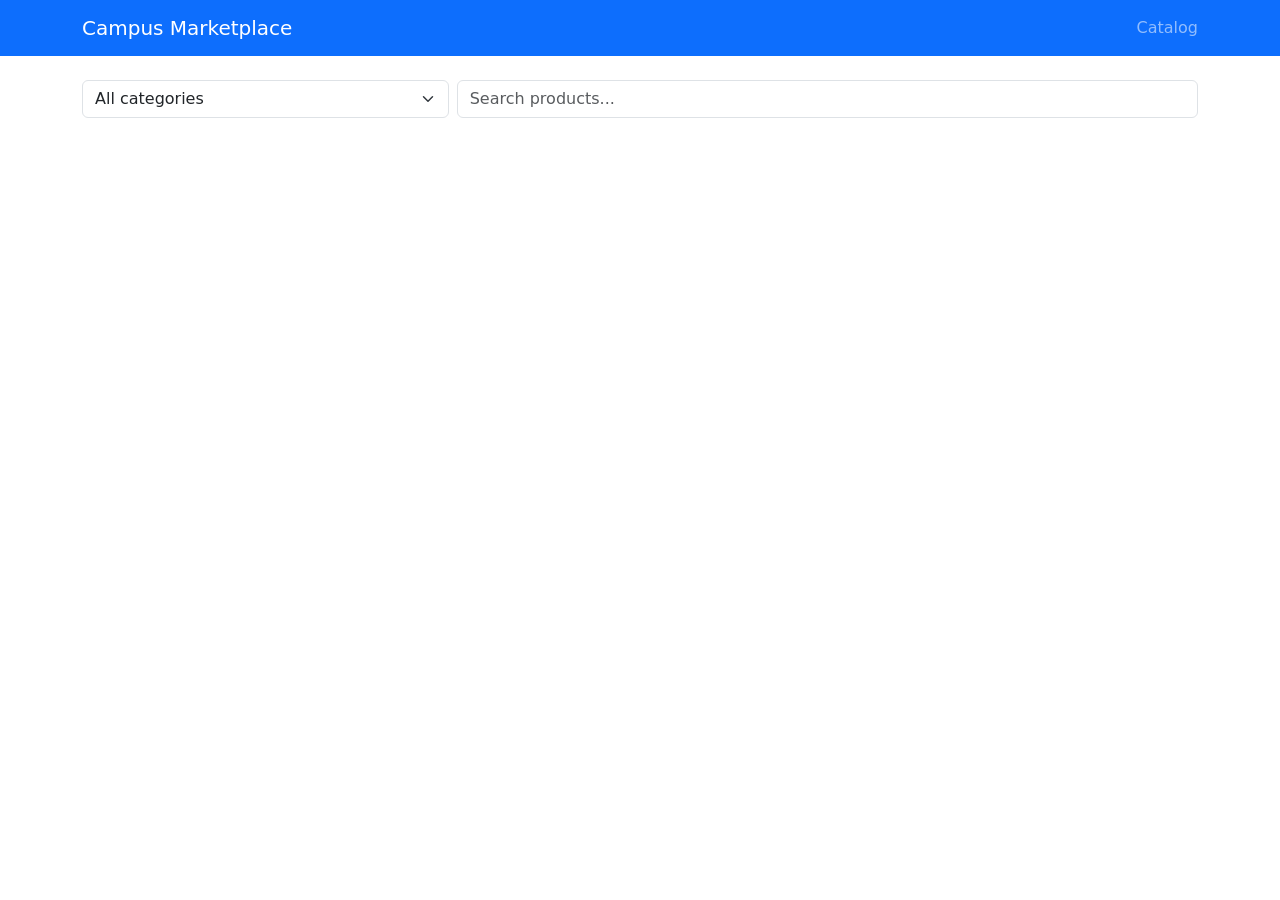
==== public/catalog/index.html @ 83355dfb "m2_catalog: add catalog page (browse, filter, search, product details)" ====
<!DOCTYPE html>
<html lang="en">
<head>
  <meta charset="utf-8">
  <meta name="viewport" content="width=device-width, initial-scale=1">
  <title>Catalog - Campus Marketplace</title>
  <link href="https://cdn.jsdelivr.net/npm/bootstrap@5.3.3/dist/css/bootstrap.min.css" rel="stylesheet"
        integrity="sha384-QWTKZyjpPEjISv5WaRU9OFeRpok6YctnYmDr5pNlyT2bRjXh0JMhjY6hW+ALEwIH" crossorigin="anonymous">
</head>
<body>
  <nav class="navbar bg-primary mb-4" data-bs-theme="dark">
    <div class="container">
      <a class="navbar-brand" href="/">Campus Marketplace</a>
      <span class="navbar-text">Catalog</span>
    </div>
  </nav>

  <main class="container">
    <div id="error-banner" class="alert alert-danger" role="alert" style="display: none;"></div>

    <div class="row g-2 mb-4">
      <div class="col-md-4">
        <select id="category" class="form-select">
          <option value="">All categories</option>
        </select>
      </div>
      <div class="col-md-8">
        <input id="search" type="search" class="form-control" placeholder="Search products...">
      </div>
    </div>

    <div id="product-detail" class="card border-primary mb-4" hidden></div>

    <div id="catalog-list" class="row g-3"></div>
  </main>

  <script src="../app.js"></script>
  <script src="catalog.js"></script>
</body>
</html>
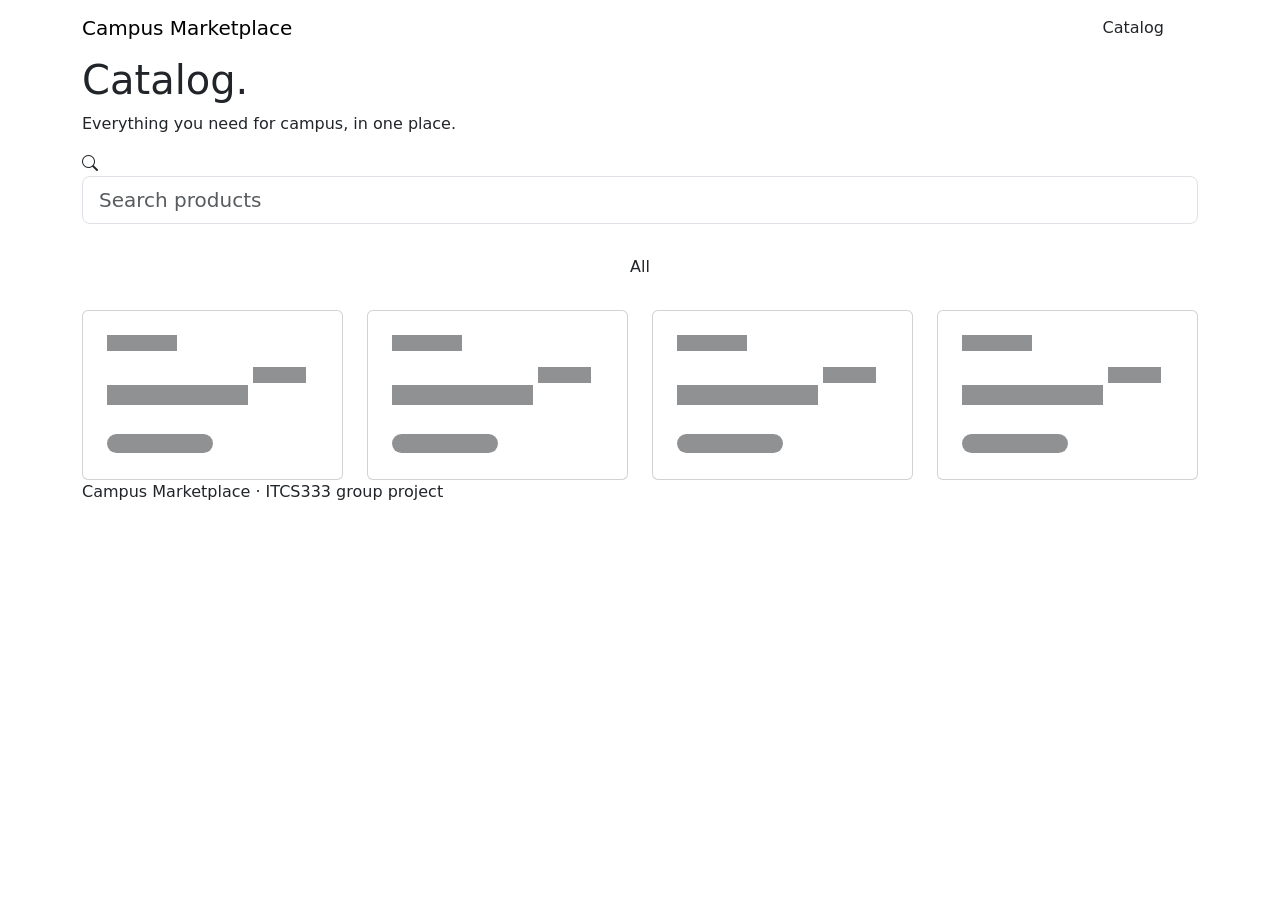
==== commit 8c3b0c38: "m2_catalog: restyle catalog page with shared theme and details sheet" ====
--- a/public/catalog/index.html
+++ b/public/catalog/index.html
@@ -3,38 +3,65 @@
 <head>
   <meta charset="utf-8">
   <meta name="viewport" content="width=device-width, initial-scale=1">
+  <meta name="color-scheme" content="light dark">
+  <meta name="description" content="Browse and search the Campus Marketplace catalog.">
   <title>Catalog - Campus Marketplace</title>
+  <link rel="icon" href="/favicon.svg" type="image/svg+xml">
   <link href="https://cdn.jsdelivr.net/npm/bootstrap@5.3.3/dist/css/bootstrap.min.css" rel="stylesheet"
         integrity="sha384-QWTKZyjpPEjISv5WaRU9OFeRpok6YctnYmDr5pNlyT2bRjXh0JMhjY6hW+ALEwIH" crossorigin="anonymous">
+  <link href="https://cdn.jsdelivr.net/npm/bootstrap-icons@1.11.3/font/bootstrap-icons.min.css" rel="stylesheet"
+        integrity="sha384-XGjxtQfXaH2tnPFa9x+ruJTuLE3Aa6LhHSWRr1XeTyhezb4abCG4ccI5AkVDxqC+" crossorigin="anonymous">
+  <link href="/theme.css" rel="stylesheet">
+  <script src="/color-mode.js"></script>
 </head>
 <body>
-  <nav class="navbar bg-primary mb-4" data-bs-theme="dark">
+  <nav class="navbar navbar-glass sticky-top">
     <div class="container">
       <a class="navbar-brand" href="/">Campus Marketplace</a>
-      <span class="navbar-text">Catalog</span>
+      <div class="d-flex align-items-center gap-2">
+        <a class="nav-link active" href="/catalog/" aria-current="page">Catalog</a>
+        <button type="button" class="btn icon-btn" data-theme-toggle></button>
+      </div>
     </div>
   </nav>
 
   <main class="container">
+    <header class="hero">
+      <h1 class="hero-title">Catalog.</h1>
+      <p class="hero-lead">Everything you need for campus, in one place.</p>
+    </header>
+
     <div id="error-banner" class="alert alert-danger" role="alert" style="display: none;"></div>
 
-    <div class="row g-2 mb-4">
-      <div class="col-md-4">
-        <select id="category" class="form-select">
-          <option value="">All categories</option>
-        </select>
-      </div>
-      <div class="col-md-8">
-        <input id="search" type="search" class="form-control" placeholder="Search products...">
-      </div>
+    <div class="search-pill mb-4">
+      <i class="bi bi-search" aria-hidden="true"></i>
+      <input id="search" type="search" class="form-control form-control-lg"
+             placeholder="Search products" aria-label="Search products">
     </div>
 
-    <div id="product-detail" class="card border-primary mb-4" hidden></div>
+    <div id="category-chips" class="d-flex flex-wrap justify-content-center gap-2 mb-4"
+         role="group" aria-label="Filter by category">
+      <button type="button" class="btn chip" data-category="" aria-pressed="true">All</button>
+    </div>
 
-    <div id="catalog-list" class="row g-3"></div>
+    <p id="result-count" class="text-center text-body-secondary mb-4" aria-live="polite"></p>
+
+    <div id="catalog-list" class="row g-4"></div>
   </main>
 
+  <footer class="site-footer">
+    <div class="container">Campus Marketplace &middot; ITCS333 group project</div>
+  </footer>
+
+  <!-- Product details sheet (native <dialog>: Esc closes it, focus is handled by the browser) -->
+  <dialog id="product-sheet" class="sheet" aria-labelledby="sheet-title">
+    <form method="dialog" class="d-flex justify-content-end p-3 pb-0">
+      <button class="btn icon-btn" aria-label="Close"><i class="bi bi-x-lg" aria-hidden="true"></i></button>
+    </form>
+    <div id="sheet-body" class="px-4 px-md-5 pb-5"></div>
+  </dialog>
+
   <script src="../app.js"></script>
-  <script src="catalog.js"></script>
+  <script type="module" src="catalog.js"></script>
 </body>
 </html>
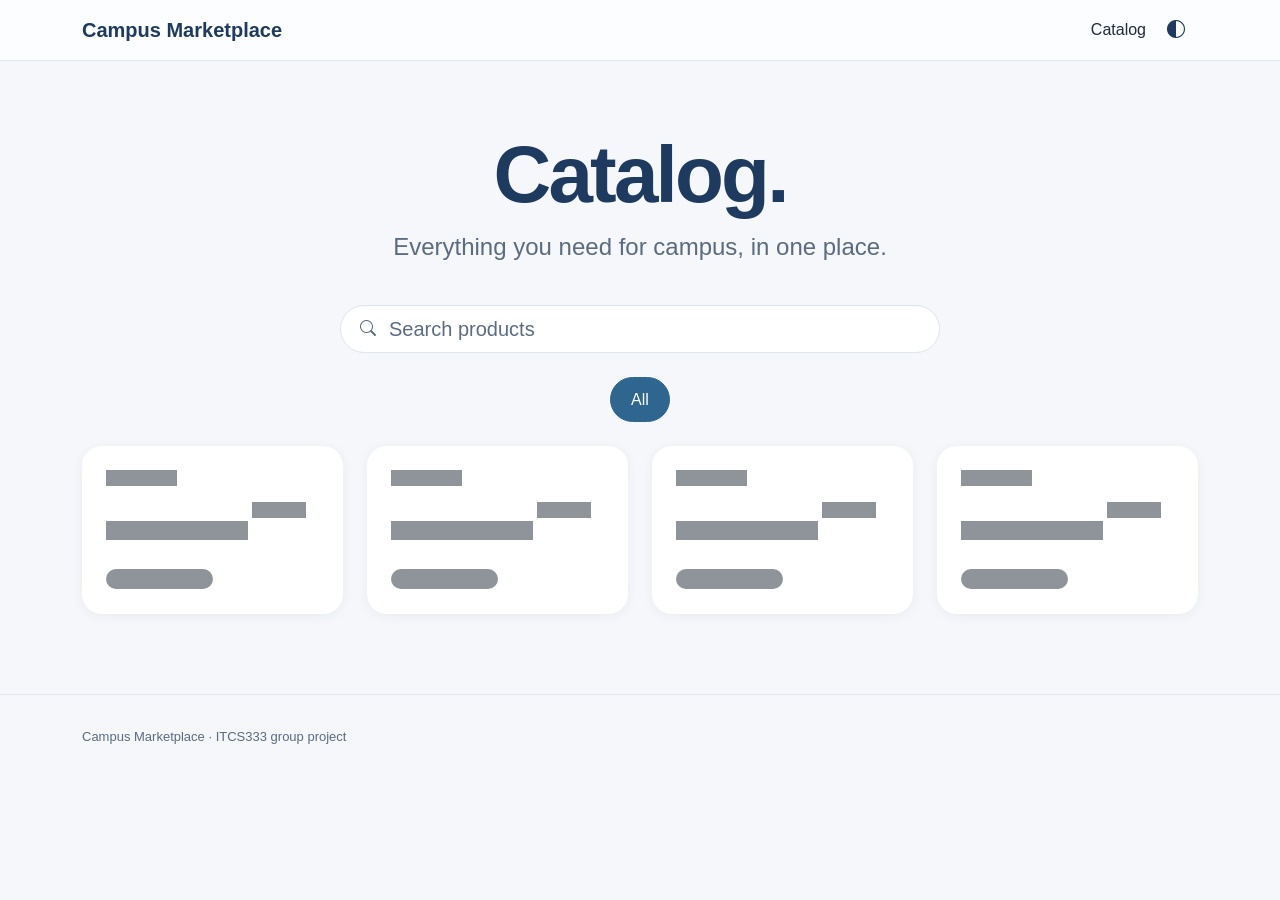
==== commit 32a83331: "m2_catalog: use relative asset paths so the page works from any URL" ====
--- a/public/catalog/index.html
+++ b/public/catalog/index.html
@@ -6,20 +6,20 @@
   <meta name="color-scheme" content="light dark">
   <meta name="description" content="Browse and search the Campus Marketplace catalog.">
   <title>Catalog - Campus Marketplace</title>
-  <link rel="icon" href="/favicon.svg" type="image/svg+xml">
+  <link rel="icon" href="../favicon.svg" type="image/svg+xml">
   <link href="https://cdn.jsdelivr.net/npm/bootstrap@5.3.3/dist/css/bootstrap.min.css" rel="stylesheet"
         integrity="sha384-QWTKZyjpPEjISv5WaRU9OFeRpok6YctnYmDr5pNlyT2bRjXh0JMhjY6hW+ALEwIH" crossorigin="anonymous">
   <link href="https://cdn.jsdelivr.net/npm/bootstrap-icons@1.11.3/font/bootstrap-icons.min.css" rel="stylesheet"
         integrity="sha384-XGjxtQfXaH2tnPFa9x+ruJTuLE3Aa6LhHSWRr1XeTyhezb4abCG4ccI5AkVDxqC+" crossorigin="anonymous">
-  <link href="/theme.css" rel="stylesheet">
-  <script src="/color-mode.js"></script>
+  <link href="../theme.css" rel="stylesheet">
+  <script src="../color-mode.js"></script>
 </head>
 <body>
   <nav class="navbar navbar-glass sticky-top">
     <div class="container">
-      <a class="navbar-brand" href="/">Campus Marketplace</a>
+      <a class="navbar-brand" href="../">Campus Marketplace</a>
       <div class="d-flex align-items-center gap-2">
-        <a class="nav-link active" href="/catalog/" aria-current="page">Catalog</a>
+        <a class="nav-link active" href="./" aria-current="page">Catalog</a>
         <button type="button" class="btn icon-btn" data-theme-toggle></button>
       </div>
     </div>
--- a/public/theme.css
+++ b/public/theme.css
@@ -0,0 +1,342 @@
+/*
+ * Campus Marketplace - shared theme for every module page.
+ * Clean, minimal style with a cool palette and Auto / Light / Dark modes,
+ * built on Bootstrap 5.3.3 + Bootstrap Icons 1.11.3.
+ *
+ * Every page <head> (see public/catalog/index.html for the full lines with integrity hashes).
+ * Use relative paths, so pages work at any URL (e.g. from public/<module>/index.html):
+ *   <meta name="color-scheme" content="light dark">
+ *   bootstrap.min.css, bootstrap-icons.min.css, then ../theme.css
+ *   <script src="../color-mode.js"></script>
+ * Then use normal Bootstrap classes (btn-primary, card, badge, alert...).
+ */
+
+/* ===== 1. Color tokens ===== */
+
+:root {
+  --cm-bg: #f5f7fa;            /* page background */
+  --cm-surface: #ffffff;       /* cards, inputs, sheets */
+  --cm-text: #1f2a37;          /* body text */
+  --cm-heading: #1e3a5f;       /* headings, brand */
+  --cm-muted: #5b6b80;         /* secondary text */
+  --cm-border: #dfe6ee;
+  --cm-accent: #2f6690;        /* buttons, links */
+  --cm-accent-rgb: 47, 102, 144;
+  --cm-accent-strong: #1e3a5f; /* hover / pressed */
+  --cm-on-accent: #ffffff;     /* text on accent */
+  --cm-success: #0b7a75;
+  --cm-success-rgb: 11, 122, 117;
+  --cm-success-subtle: #e2f1ef;
+  --cm-success-text: #075c58;
+  --cm-neutral-subtle: #e8edf3;
+  --cm-neutral-text: #3d4b5c;
+  --cm-glass: rgba(255, 255, 255, 0.72);
+  --cm-shadow-rgb: 30, 58, 95;
+  --cm-radius: 20px;
+}
+
+[data-bs-theme="dark"] {
+  --cm-bg: #0d141e;
+  --cm-surface: #161f2b;
+  --cm-text: #e6edf5;
+  --cm-heading: #f1f5fa;
+  --cm-muted: #9aa8ba;
+  --cm-border: #273242;
+  --cm-accent: #6aa6d8;
+  --cm-accent-rgb: 106, 166, 216;
+  --cm-accent-strong: #8dbde6;
+  --cm-on-accent: #0d141e;
+  --cm-success: #4fbfb7;
+  --cm-success-rgb: 79, 191, 183;
+  --cm-success-subtle: #12332f;
+  --cm-success-text: #7fd8cf;
+  --cm-neutral-subtle: #222d3b;
+  --cm-neutral-text: #b8c4d3;
+  --cm-glass: rgba(13, 20, 30, 0.72);
+  --cm-shadow-rgb: 0, 0, 0;
+}
+
+/* Hand the tokens to Bootstrap, so its classes use them in every mode */
+:root,
+[data-bs-theme] {
+  --bs-font-sans-serif: -apple-system, BlinkMacSystemFont, "Segoe UI", Roboto, "Helvetica Neue", Arial, sans-serif;
+  --bs-body-bg: var(--cm-bg);
+  --bs-body-color: var(--cm-text);
+  --bs-emphasis-color: var(--cm-heading);
+  --bs-secondary-color: var(--cm-muted);
+  --bs-border-color: var(--cm-border);
+  --bs-primary: var(--cm-accent);
+  --bs-primary-rgb: var(--cm-accent-rgb);
+  --bs-success: var(--cm-success);
+  --bs-success-rgb: var(--cm-success-rgb);
+  --bs-success-bg-subtle: var(--cm-success-subtle);
+  --bs-success-text-emphasis: var(--cm-success-text);
+  --bs-secondary-bg-subtle: var(--cm-neutral-subtle);
+  --bs-secondary-text-emphasis: var(--cm-neutral-text);
+  --bs-link-color: var(--cm-accent);
+  --bs-link-color-rgb: var(--cm-accent-rgb);
+  --bs-link-hover-color: var(--cm-accent-strong);
+}
+
+/* ===== 2. Base ===== */
+
+body {
+  -webkit-font-smoothing: antialiased;
+}
+
+h1, h2, h3, h4, h5 {
+  color: var(--cm-heading);
+  font-weight: 600;
+  letter-spacing: -0.02em;
+}
+
+/* ===== 3. Layout ===== */
+
+/* Frosted-glass navigation bar */
+.navbar-glass {
+  background-color: var(--cm-glass);
+  backdrop-filter: saturate(180%) blur(20px);
+  -webkit-backdrop-filter: saturate(180%) blur(20px);
+  border-bottom: 1px solid var(--cm-border);
+}
+
+.navbar-glass .navbar-brand {
+  color: var(--cm-heading);
+  font-weight: 600;
+}
+
+/* Big centered page headline */
+.hero {
+  text-align: center;
+  padding: 4.5rem 0 2.5rem;
+}
+
+.hero-title {
+  font-size: clamp(2.75rem, 7vw, 5rem);
+  font-weight: 700;
+  letter-spacing: -0.035em;
+  line-height: 1.05;
+  margin-bottom: 0.75rem;
+}
+
+.hero-lead {
+  font-size: clamp(1.125rem, 2.2vw, 1.5rem);
+  color: var(--cm-muted);
+  margin: 0;
+}
+
+.site-footer {
+  margin-top: 5rem;
+  padding: 2rem 0;
+  border-top: 1px solid var(--cm-border);
+  color: var(--cm-muted);
+  font-size: 0.8125rem;
+}
+
+/* ===== 4. Components ===== */
+
+/* Cards: rounded, no border, soft shadow */
+.card {
+  --bs-card-bg: var(--cm-surface);
+  --bs-card-color: var(--cm-text);
+  --bs-card-border-width: 0;
+  --bs-card-border-radius: var(--cm-radius);
+  --bs-card-inner-border-radius: var(--cm-radius);
+  box-shadow: 0 2px 12px rgba(var(--cm-shadow-rgb), 0.06);
+}
+
+.card-hover {
+  transition: transform 0.3s ease, box-shadow 0.3s ease;
+}
+
+.card-hover:hover {
+  transform: translateY(-4px) scale(1.01);
+  box-shadow: 0 16px 36px rgba(var(--cm-shadow-rgb), 0.12);
+}
+
+.eyebrow {
+  font-size: 0.75rem;
+  font-weight: 600;
+  letter-spacing: 0.06em;
+  text-transform: uppercase;
+  color: var(--cm-muted);
+}
+
+.price {
+  font-size: 1.0625rem;
+  color: var(--cm-text);
+}
+
+.stock {
+  font-size: 0.875rem;
+  color: var(--cm-success-text);
+  margin-bottom: 0;
+}
+
+.stock-out {
+  color: var(--cm-muted);
+}
+
+.sheet-title {
+  font-size: clamp(1.75rem, 4vw, 2.5rem);
+  font-weight: 700;
+  letter-spacing: -0.03em;
+}
+
+/* Buttons: pill shape, at least 44px tall (easy to tap) */
+.btn {
+  --bs-btn-padding-y: 0.6rem;
+  --bs-btn-padding-x: 1.25rem;
+  --bs-btn-border-radius: 980px;
+  --bs-btn-font-weight: 500;
+}
+
+.btn-primary {
+  --bs-btn-color: var(--cm-on-accent);
+  --bs-btn-bg: var(--cm-accent);
+  --bs-btn-border-color: var(--cm-accent);
+  --bs-btn-hover-color: var(--cm-on-accent);
+  --bs-btn-hover-bg: var(--cm-accent-strong);
+  --bs-btn-hover-border-color: var(--cm-accent-strong);
+  --bs-btn-active-color: var(--cm-on-accent);
+  --bs-btn-active-bg: var(--cm-accent-strong);
+  --bs-btn-active-border-color: var(--cm-accent-strong);
+  --bs-btn-focus-shadow-rgb: var(--cm-accent-rgb);
+}
+
+.btn-outline-primary {
+  --bs-btn-color: var(--cm-accent);
+  --bs-btn-border-color: var(--cm-accent);
+  --bs-btn-hover-color: var(--cm-on-accent);
+  --bs-btn-hover-bg: var(--cm-accent);
+  --bs-btn-hover-border-color: var(--cm-accent);
+  --bs-btn-active-color: var(--cm-on-accent);
+  --bs-btn-active-bg: var(--cm-accent-strong);
+  --bs-btn-active-border-color: var(--cm-accent-strong);
+  --bs-btn-focus-shadow-rgb: var(--cm-accent-rgb);
+}
+
+/* Round 44x44 icon button (e.g. the theme switch) */
+.icon-btn {
+  --bs-btn-padding-x: 0;
+  --bs-btn-padding-y: 0;
+  --bs-btn-color: var(--cm-heading);
+  --bs-btn-border-color: transparent;
+  --bs-btn-hover-color: var(--cm-heading);
+  --bs-btn-hover-bg: var(--cm-neutral-subtle);
+  --bs-btn-hover-border-color: transparent;
+  --bs-btn-active-bg: var(--cm-neutral-subtle);
+  --bs-btn-active-border-color: transparent;
+  --bs-btn-focus-shadow-rgb: var(--cm-accent-rgb);
+  width: 44px;
+  height: 44px;
+  display: inline-flex;
+  align-items: center;
+  justify-content: center;
+  font-size: 1.125rem;
+}
+
+/* Filter chips (toggle buttons with aria-pressed) */
+.chip {
+  --bs-btn-color: var(--cm-text);
+  --bs-btn-bg: var(--cm-surface);
+  --bs-btn-border-color: var(--cm-border);
+  --bs-btn-hover-color: var(--cm-text);
+  --bs-btn-hover-bg: var(--cm-neutral-subtle);
+  --bs-btn-hover-border-color: var(--cm-border);
+  --bs-btn-active-color: var(--cm-on-accent);
+  --bs-btn-active-bg: var(--cm-accent);
+  --bs-btn-active-border-color: var(--cm-accent);
+  --bs-btn-focus-shadow-rgb: var(--cm-accent-rgb);
+}
+
+.chip[aria-pressed="true"] {
+  --bs-btn-color: var(--cm-on-accent);
+  --bs-btn-bg: var(--cm-accent);
+  --bs-btn-border-color: var(--cm-accent);
+  --bs-btn-hover-color: var(--cm-on-accent);
+  --bs-btn-hover-bg: var(--cm-accent-strong);
+  --bs-btn-hover-border-color: var(--cm-accent-strong);
+}
+
+/* Inputs: rounded, soft focus ring */
+.form-control,
+.form-select {
+  background-color: var(--cm-surface);
+  border-radius: 12px;
+}
+
+.form-control:focus,
+.form-select:focus {
+  background-color: var(--cm-surface);
+  border-color: var(--cm-accent);
+  box-shadow: 0 0 0 4px rgba(var(--cm-accent-rgb), 0.18);
+}
+
+/* Pill search box with an icon inside */
+.search-pill {
+  position: relative;
+  max-width: 600px;
+  margin: 0 auto;
+}
+
+.search-pill .bi {
+  position: absolute;
+  top: 50%;
+  left: 1.25rem;
+  transform: translateY(-50%);
+  color: var(--cm-muted);
+  pointer-events: none;
+}
+
+.search-pill .form-control {
+  padding-left: 3rem;
+  border-radius: 980px;
+}
+
+.badge {
+  font-weight: 500;
+}
+
+.alert {
+  border: 0;
+  border-radius: 14px;
+}
+
+/* Sheet: native <dialog> in the middle with a blurred background */
+.sheet {
+  width: min(560px, calc(100% - 32px));
+  padding: 0;
+  border: 0;
+  border-radius: 24px;
+  background: var(--cm-surface);
+  color: var(--cm-text);
+  box-shadow: 0 24px 60px rgba(var(--cm-shadow-rgb), 0.25);
+}
+
+.sheet::backdrop {
+  background: rgba(13, 20, 30, 0.35);
+  backdrop-filter: blur(6px);
+  -webkit-backdrop-filter: blur(6px);
+}
+
+.sheet[open] {
+  animation: sheet-in 0.25s ease-out;
+}
+
+@keyframes sheet-in {
+  from { opacity: 0; transform: translateY(12px) scale(0.98); }
+  to { opacity: 1; transform: none; }
+}
+
+/* ===== 5. Accessibility: respect "reduce motion" in the device settings ===== */
+
+@media (prefers-reduced-motion: reduce) {
+  .card-hover,
+  .card-hover:hover,
+  .sheet[open] {
+    transition: none;
+    transform: none;
+    animation: none;
+  }
+}
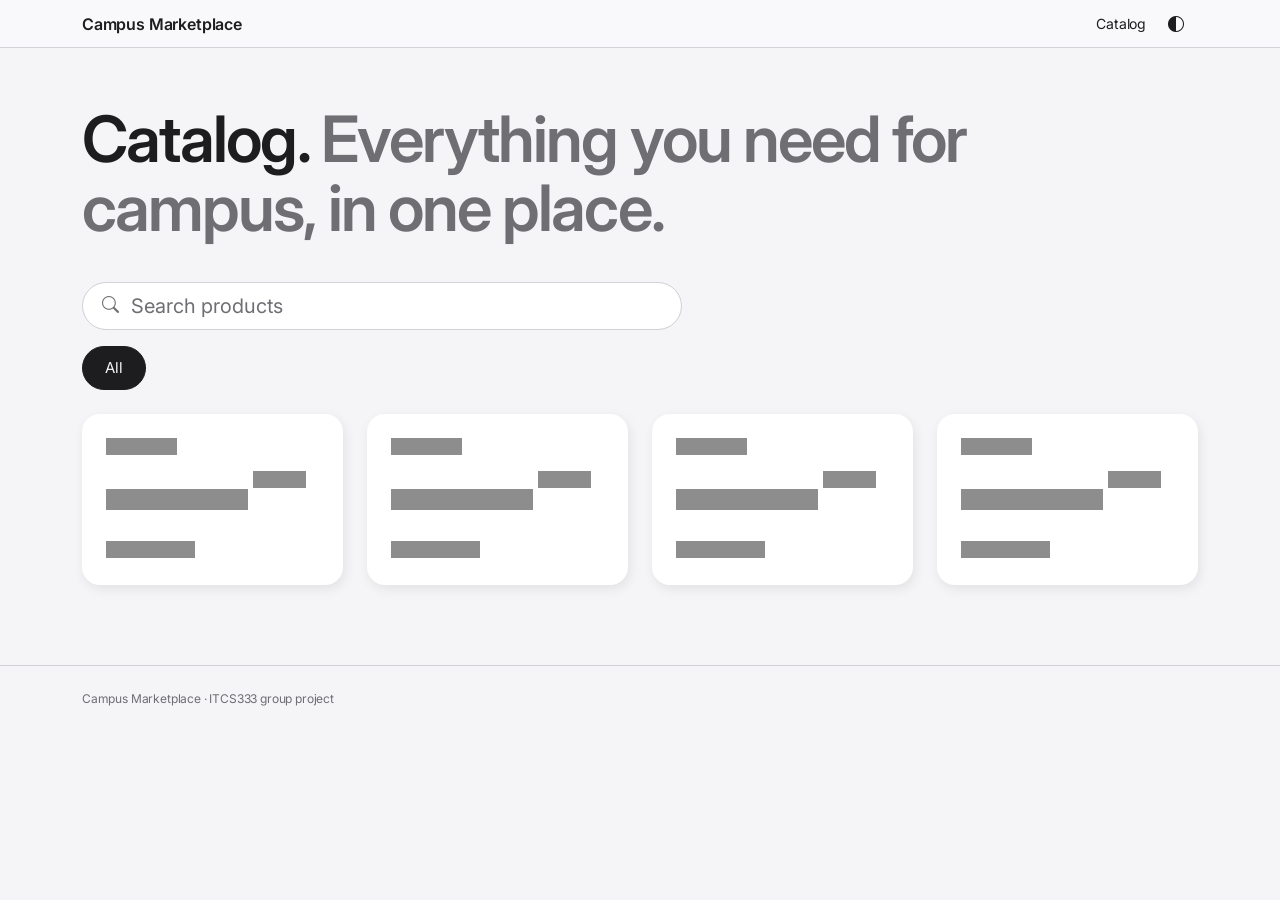
==== commit b4c51193: "m2_catalog: shared product tile, open a product from a link, cleaner page layout" ====
--- a/public/catalog/index.html
+++ b/public/catalog/index.html
@@ -7,6 +7,9 @@
   <meta name="description" content="Browse and search the Campus Marketplace catalog.">
   <title>Catalog - Campus Marketplace</title>
   <link rel="icon" href="../favicon.svg" type="image/svg+xml">
+  <link rel="preconnect" href="https://fonts.googleapis.com">
+  <link rel="preconnect" href="https://fonts.gstatic.com" crossorigin>
+  <link href="https://fonts.googleapis.com/css2?family=Inter:wght@400;600;700&display=swap" rel="stylesheet">
   <link href="https://cdn.jsdelivr.net/npm/bootstrap@5.3.3/dist/css/bootstrap.min.css" rel="stylesheet"
         integrity="sha384-QWTKZyjpPEjISv5WaRU9OFeRpok6YctnYmDr5pNlyT2bRjXh0JMhjY6hW+ALEwIH" crossorigin="anonymous">
   <link href="https://cdn.jsdelivr.net/npm/bootstrap-icons@1.11.3/font/bootstrap-icons.min.css" rel="stylesheet"
@@ -20,31 +23,29 @@
       <a class="navbar-brand" href="../">Campus Marketplace</a>
       <div class="d-flex align-items-center gap-2">
         <a class="nav-link active" href="./" aria-current="page">Catalog</a>
-        <button type="button" class="btn icon-btn" data-theme-toggle></button>
+        <button type="button" class="btn icon-btn" data-theme-toggle aria-label="Change theme"></button>
       </div>
     </div>
   </nav>
 
   <main class="container">
-    <header class="hero">
-      <h1 class="hero-title">Catalog.</h1>
-      <p class="hero-lead">Everything you need for campus, in one place.</p>
-    </header>
+    <h1 class="page-title">Catalog. <span class="subtle">Everything you need for campus, in one place.</span></h1>
 
     <div id="error-banner" class="alert alert-danger" role="alert" style="display: none;"></div>
 
-    <div class="search-pill mb-4">
+    <div class="search-pill mb-3">
       <i class="bi bi-search" aria-hidden="true"></i>
       <input id="search" type="search" class="form-control form-control-lg"
              placeholder="Search products" aria-label="Search products">
     </div>
 
-    <div id="category-chips" class="d-flex flex-wrap justify-content-center gap-2 mb-4"
+    <div id="category-chips" class="d-flex flex-wrap gap-2 mb-4"
          role="group" aria-label="Filter by category">
       <button type="button" class="btn chip" data-category="" aria-pressed="true">All</button>
     </div>
 
-    <p id="result-count" class="text-center text-body-secondary mb-4" aria-live="polite"></p>
+    <h2 class="visually-hidden">Products</h2>
+    <p id="result-count" class="text-body-secondary mb-3" aria-live="polite"></p>
 
     <div id="catalog-list" class="row g-4"></div>
   </main>
@@ -56,7 +57,7 @@
   <!-- Product details sheet (native <dialog>: Esc closes it, focus is handled by the browser) -->
   <dialog id="product-sheet" class="sheet" aria-labelledby="sheet-title">
     <form method="dialog" class="d-flex justify-content-end p-3 pb-0">
-      <button class="btn icon-btn" aria-label="Close"><i class="bi bi-x-lg" aria-hidden="true"></i></button>
+      <button type="submit" class="btn icon-btn" aria-label="Close"><i class="bi bi-x-lg" aria-hidden="true"></i></button>
     </form>
     <div id="sheet-body" class="px-4 px-md-5 pb-5"></div>
   </dialog>
--- a/public/theme.css
+++ b/public/theme.css
@@ -1,114 +1,136 @@
 /*
  * Campus Marketplace - shared theme for every module page.
- * Clean, minimal style with a cool palette and Auto / Light / Dark modes,
- * built on Bootstrap 5.3.3 + Bootstrap Icons 1.11.3.
+ * Clean, minimal style (neutral grays + one blue accent) with Auto / Light / Dark modes,
+ * built on Bootstrap 5.3.3 + Bootstrap Icons 1.11.3 + the Inter font.
  *
- * Every page <head> (see public/catalog/index.html for the full lines with integrity hashes).
+ * Every page <head> (copy it from public/catalog/index.html - it has the integrity hashes).
  * Use relative paths, so pages work at any URL (e.g. from public/<module>/index.html):
  *   <meta name="color-scheme" content="light dark">
- *   bootstrap.min.css, bootstrap-icons.min.css, then ../theme.css
+ *   Inter (Google Fonts), bootstrap.min.css, bootstrap-icons.min.css, then ../theme.css
  *   <script src="../color-mode.js"></script>
- * Then use normal Bootstrap classes (btn-primary, card, badge, alert...).
+ * Then use normal Bootstrap classes (btn-primary, card, alert...) and the helpers below.
  */
 
 /* ===== 1. Color tokens ===== */
 
 :root {
-  --cm-bg: #f5f7fa;            /* page background */
+  --cm-bg: #f5f5f7;            /* page background */
   --cm-surface: #ffffff;       /* cards, inputs, sheets */
-  --cm-text: #1f2a37;          /* body text */
-  --cm-heading: #1e3a5f;       /* headings, brand */
-  --cm-muted: #5b6b80;         /* secondary text */
-  --cm-border: #dfe6ee;
-  --cm-accent: #2f6690;        /* buttons, links */
-  --cm-accent-rgb: 47, 102, 144;
-  --cm-accent-strong: #1e3a5f; /* hover / pressed */
-  --cm-on-accent: #ffffff;     /* text on accent */
-  --cm-success: #0b7a75;
+  --cm-text: #1d1d1f;          /* body text and headings */
+  --cm-muted: #6e6e73;         /* secondary text */
+  --cm-border: #d2d2d7;
+  --cm-accent: #0071e3;        /* filled buttons */
+  --cm-accent-rgb: 0, 113, 227;
+  --cm-accent-hover: #0077ed;
+  --cm-on-accent: #ffffff;     /* text on filled buttons */
+  --cm-link: #0066cc;          /* text links */
+  --cm-link-rgb: 0, 102, 204;
+  --cm-success: #0b7a75;       /* "in stock" */
   --cm-success-rgb: 11, 122, 117;
-  --cm-success-subtle: #e2f1ef;
-  --cm-success-text: #075c58;
-  --cm-neutral-subtle: #e8edf3;
-  --cm-neutral-text: #3d4b5c;
-  --cm-glass: rgba(255, 255, 255, 0.72);
-  --cm-shadow-rgb: 30, 58, 95;
-  --cm-radius: 20px;
+  --cm-neutral-subtle: #e8e8ed;
+  --cm-glass: rgba(251, 251, 253, 0.8);
+  --cm-card-shadow: 2px 4px 12px rgba(0, 0, 0, 0.08);
+  --cm-card-shadow-hover: 2px 4px 16px rgba(0, 0, 0, 0.16);
+  --cm-radius: 18px;
 }
 
 [data-bs-theme="dark"] {
-  --cm-bg: #0d141e;
-  --cm-surface: #161f2b;
-  --cm-text: #e6edf5;
-  --cm-heading: #f1f5fa;
-  --cm-muted: #9aa8ba;
-  --cm-border: #273242;
-  --cm-accent: #6aa6d8;
-  --cm-accent-rgb: 106, 166, 216;
-  --cm-accent-strong: #8dbde6;
-  --cm-on-accent: #0d141e;
+  --cm-bg: #000000;
+  --cm-surface: #1d1d1f;
+  --cm-text: #f5f5f7;
+  --cm-muted: #86868b;
+  --cm-border: #424245;
+  --cm-accent: #0071e3;
+  --cm-accent-rgb: 0, 113, 227;
+  --cm-accent-hover: #0077ed;
+  --cm-on-accent: #ffffff;
+  --cm-link: #2997ff;
+  --cm-link-rgb: 41, 151, 255;
   --cm-success: #4fbfb7;
   --cm-success-rgb: 79, 191, 183;
-  --cm-success-subtle: #12332f;
-  --cm-success-text: #7fd8cf;
-  --cm-neutral-subtle: #222d3b;
-  --cm-neutral-text: #b8c4d3;
-  --cm-glass: rgba(13, 20, 30, 0.72);
-  --cm-shadow-rgb: 0, 0, 0;
+  --cm-neutral-subtle: #2c2c2e;
+  --cm-glass: rgba(22, 22, 23, 0.8);
+  --cm-card-shadow: none;
+  --cm-card-shadow-hover: 0 0 0 1px var(--cm-border);
 }
 
 /* Hand the tokens to Bootstrap, so its classes use them in every mode */
 :root,
 [data-bs-theme] {
-  --bs-font-sans-serif: -apple-system, BlinkMacSystemFont, "Segoe UI", Roboto, "Helvetica Neue", Arial, sans-serif;
+  /* Apple devices use their system font; everyone else gets Inter */
+  --bs-font-sans-serif: -apple-system, BlinkMacSystemFont, "Inter", "Segoe UI", Roboto, "Helvetica Neue", Arial, sans-serif;
+  --bs-body-font-size: 1.0625rem;
   --bs-body-bg: var(--cm-bg);
   --bs-body-color: var(--cm-text);
-  --bs-emphasis-color: var(--cm-heading);
+  --bs-emphasis-color: var(--cm-text);
   --bs-secondary-color: var(--cm-muted);
   --bs-border-color: var(--cm-border);
   --bs-primary: var(--cm-accent);
   --bs-primary-rgb: var(--cm-accent-rgb);
   --bs-success: var(--cm-success);
   --bs-success-rgb: var(--cm-success-rgb);
-  --bs-success-bg-subtle: var(--cm-success-subtle);
-  --bs-success-text-emphasis: var(--cm-success-text);
-  --bs-secondary-bg-subtle: var(--cm-neutral-subtle);
-  --bs-secondary-text-emphasis: var(--cm-neutral-text);
-  --bs-link-color: var(--cm-accent);
-  --bs-link-color-rgb: var(--cm-accent-rgb);
-  --bs-link-hover-color: var(--cm-accent-strong);
+  --bs-link-color: var(--cm-link);
+  --bs-link-color-rgb: var(--cm-link-rgb);
+  --bs-link-hover-color: var(--cm-link);
+  --bs-link-hover-color-rgb: var(--cm-link-rgb);
 }
 
 /* ===== 2. Base ===== */
 
 body {
   -webkit-font-smoothing: antialiased;
+  letter-spacing: -0.01em;
 }
 
 h1, h2, h3, h4, h5 {
-  color: var(--cm-heading);
+  color: var(--cm-text);
   font-weight: 600;
   letter-spacing: -0.02em;
 }
 
+a {
+  text-decoration: none;
+}
+
+a:hover {
+  text-decoration: underline;
+}
+
 /* ===== 3. Layout ===== */
 
-/* Frosted-glass navigation bar */
+/* Thin frosted-glass navigation bar */
 .navbar-glass {
+  --bs-navbar-padding-y: 0;
+  min-height: 48px;
   background-color: var(--cm-glass);
   backdrop-filter: saturate(180%) blur(20px);
   -webkit-backdrop-filter: saturate(180%) blur(20px);
   border-bottom: 1px solid var(--cm-border);
+  font-size: 0.875rem;
 }
 
 .navbar-glass .navbar-brand {
-  color: var(--cm-heading);
-  font-weight: 600;
-}
-
-/* Big centered page headline */
+  color: var(--cm-text);
+  font-size: 1rem;
+  font-weight: 600;
+  text-decoration: none;
+}
+
+.navbar-glass .nav-link {
+  color: var(--cm-text);
+  opacity: 0.8;
+  text-decoration: none;
+}
+
+.navbar-glass .nav-link:hover,
+.navbar-glass .nav-link.active {
+  opacity: 1;
+}
+
+/* Big centered headline (home page) */
 .hero {
   text-align: center;
-  padding: 4.5rem 0 2.5rem;
+  padding: 5rem 0 3rem;
 }
 
 .hero-title {
@@ -120,17 +142,38 @@
 }
 
 .hero-lead {
-  font-size: clamp(1.125rem, 2.2vw, 1.5rem);
+  font-size: clamp(1.25rem, 2.4vw, 1.75rem);
   color: var(--cm-muted);
   margin: 0;
+}
+
+/* Two-tone page / section titles: "Catalog. <span class="subtle">Everything...</span>" */
+.page-title {
+  font-size: clamp(2.5rem, 6vw, 4rem);
+  font-weight: 600;
+  letter-spacing: -0.03em;
+  line-height: 1.08;
+  padding: 3.5rem 0 2.5rem;
+  margin: 0;
+}
+
+.section-title {
+  font-size: clamp(1.5rem, 3.5vw, 2.25rem);
+  font-weight: 600;
+  letter-spacing: -0.025em;
+  margin-bottom: 1.5rem;
+}
+
+.subtle {
+  color: var(--cm-muted);
 }
 
 .site-footer {
   margin-top: 5rem;
-  padding: 2rem 0;
+  padding: 1.5rem 0;
   border-top: 1px solid var(--cm-border);
   color: var(--cm-muted);
-  font-size: 0.8125rem;
+  font-size: 0.75rem;
 }
 
 /* ===== 4. Components ===== */
@@ -142,34 +185,105 @@
   --bs-card-border-width: 0;
   --bs-card-border-radius: var(--cm-radius);
   --bs-card-inner-border-radius: var(--cm-radius);
-  box-shadow: 0 2px 12px rgba(var(--cm-shadow-rgb), 0.06);
+  box-shadow: var(--cm-card-shadow);
 }
 
 .card-hover {
-  transition: transform 0.3s ease, box-shadow 0.3s ease;
+  transition: transform 0.3s cubic-bezier(0, 0, 0.5, 1), box-shadow 0.3s cubic-bezier(0, 0, 0.5, 1);
 }
 
 .card-hover:hover {
-  transform: translateY(-4px) scale(1.01);
-  box-shadow: 0 16px 36px rgba(var(--cm-shadow-rgb), 0.12);
+  transform: scale(1.015);
+  box-shadow: var(--cm-card-shadow-hover);
+}
+
+/* Show the keyboard focus on the whole card (its link/button covers the card) */
+.card:has(.stretched-link:focus-visible) {
+  outline: 3px solid rgba(var(--cm-link-rgb), 0.6);
+  outline-offset: 2px;
+}
+
+.card .stretched-link:focus-visible {
+  outline: none;
+}
+
+/* Scrollable areas get a visible focus ring for keyboard users */
+.shelf:focus-visible {
+  outline: 3px solid rgba(var(--cm-link-rgb), 0.6);
+  outline-offset: 4px;
+  border-radius: var(--cm-radius);
+}
+
+/* Horizontal "shelf" of cards that scrolls sideways (scrollbar hidden; use .paddles) */
+.shelf {
+  display: grid;
+  grid-auto-flow: column;
+  grid-auto-columns: minmax(250px, 290px);
+  gap: 1.25rem;
+  overflow-x: auto;
+  scroll-snap-type: x mandatory;
+  scroll-padding-inline: 0.25rem;
+  padding: 0.5rem 0.25rem 1rem;
+  scrollbar-width: none;
+}
+
+.shelf::-webkit-scrollbar {
+  display: none;
+}
+
+.shelf > * {
+  scroll-snap-align: start;
+}
+
+/* Round arrow buttons under a shelf */
+.paddles {
+  display: flex;
+  justify-content: flex-end;
+  gap: 0.75rem;
+}
+
+.paddle {
+  --bs-btn-padding-x: 0;
+  --bs-btn-padding-y: 0;
+  --bs-btn-color: var(--cm-text);
+  --bs-btn-bg: var(--cm-neutral-subtle);
+  --bs-btn-border-color: transparent;
+  --bs-btn-hover-color: var(--cm-text);
+  --bs-btn-hover-bg: var(--cm-border);
+  --bs-btn-hover-border-color: transparent;
+  --bs-btn-active-bg: var(--cm-border);
+  --bs-btn-active-border-color: transparent;
+  --bs-btn-disabled-color: var(--cm-text);
+  --bs-btn-disabled-bg: var(--cm-neutral-subtle);
+  --bs-btn-disabled-border-color: transparent;
+  --bs-btn-disabled-opacity: 0.42;
+  --bs-btn-focus-shadow-rgb: var(--cm-accent-rgb);
+  width: 44px;
+  height: 44px;
+  display: inline-flex;
+  align-items: center;
+  justify-content: center;
+}
+
+.tile-name {
+  font-size: 1.5rem;
+  font-weight: 600;
+  letter-spacing: -0.02em;
 }
 
 .eyebrow {
-  font-size: 0.75rem;
-  font-weight: 600;
-  letter-spacing: 0.06em;
-  text-transform: uppercase;
+  font-size: 0.8125rem;
+  font-weight: 600;
   color: var(--cm-muted);
 }
 
 .price {
   font-size: 1.0625rem;
-  color: var(--cm-text);
 }
 
 .stock {
   font-size: 0.875rem;
-  color: var(--cm-success-text);
+  color: var(--cm-success);
   margin-bottom: 0;
 }
 
@@ -177,18 +291,35 @@
   color: var(--cm-muted);
 }
 
-.sheet-title {
-  font-size: clamp(1.75rem, 4vw, 2.5rem);
-  font-weight: 700;
-  letter-spacing: -0.03em;
+/* "Learn more >" style text link (can be a <button> or an <a>) */
+.link-more {
+  padding: 0;
+  border: 0;
+  background: none;
+  color: var(--cm-link);
+  font-size: 1.0625rem;
+  text-align: start;
+}
+
+.link-more:hover {
+  text-decoration: underline;
+}
+
+.link-more .bi {
+  font-size: 0.75em;
 }
 
 /* Buttons: pill shape, at least 44px tall (easy to tap) */
 .btn {
   --bs-btn-padding-y: 0.6rem;
-  --bs-btn-padding-x: 1.25rem;
+  --bs-btn-padding-x: 1.375rem;
+  --bs-btn-font-size: 1.0625rem;
+  --bs-btn-font-weight: 400;
   --bs-btn-border-radius: 980px;
-  --bs-btn-font-weight: 500;
+}
+
+.btn:hover {
+  text-decoration: none;
 }
 
 .btn-primary {
@@ -196,33 +327,33 @@
   --bs-btn-bg: var(--cm-accent);
   --bs-btn-border-color: var(--cm-accent);
   --bs-btn-hover-color: var(--cm-on-accent);
-  --bs-btn-hover-bg: var(--cm-accent-strong);
-  --bs-btn-hover-border-color: var(--cm-accent-strong);
+  --bs-btn-hover-bg: var(--cm-accent-hover);
+  --bs-btn-hover-border-color: var(--cm-accent-hover);
   --bs-btn-active-color: var(--cm-on-accent);
-  --bs-btn-active-bg: var(--cm-accent-strong);
-  --bs-btn-active-border-color: var(--cm-accent-strong);
+  --bs-btn-active-bg: var(--cm-accent);
+  --bs-btn-active-border-color: var(--cm-accent);
   --bs-btn-focus-shadow-rgb: var(--cm-accent-rgb);
 }
 
 .btn-outline-primary {
-  --bs-btn-color: var(--cm-accent);
-  --bs-btn-border-color: var(--cm-accent);
+  --bs-btn-color: var(--cm-link);
+  --bs-btn-border-color: var(--cm-link);
   --bs-btn-hover-color: var(--cm-on-accent);
   --bs-btn-hover-bg: var(--cm-accent);
   --bs-btn-hover-border-color: var(--cm-accent);
   --bs-btn-active-color: var(--cm-on-accent);
-  --bs-btn-active-bg: var(--cm-accent-strong);
-  --bs-btn-active-border-color: var(--cm-accent-strong);
+  --bs-btn-active-bg: var(--cm-accent);
+  --bs-btn-active-border-color: var(--cm-accent);
   --bs-btn-focus-shadow-rgb: var(--cm-accent-rgb);
 }
 
-/* Round 44x44 icon button (e.g. the theme switch) */
+/* Round 44x44 icon button (theme switch, close) */
 .icon-btn {
   --bs-btn-padding-x: 0;
   --bs-btn-padding-y: 0;
-  --bs-btn-color: var(--cm-heading);
+  --bs-btn-color: var(--cm-text);
   --bs-btn-border-color: transparent;
-  --bs-btn-hover-color: var(--cm-heading);
+  --bs-btn-hover-color: var(--cm-text);
   --bs-btn-hover-bg: var(--cm-neutral-subtle);
   --bs-btn-hover-border-color: transparent;
   --bs-btn-active-bg: var(--cm-neutral-subtle);
@@ -233,30 +364,31 @@
   display: inline-flex;
   align-items: center;
   justify-content: center;
-  font-size: 1.125rem;
+  font-size: 1rem;
 }
 
 /* Filter chips (toggle buttons with aria-pressed) */
 .chip {
+  --bs-btn-font-size: 0.9375rem;
   --bs-btn-color: var(--cm-text);
   --bs-btn-bg: var(--cm-surface);
   --bs-btn-border-color: var(--cm-border);
   --bs-btn-hover-color: var(--cm-text);
-  --bs-btn-hover-bg: var(--cm-neutral-subtle);
-  --bs-btn-hover-border-color: var(--cm-border);
-  --bs-btn-active-color: var(--cm-on-accent);
-  --bs-btn-active-bg: var(--cm-accent);
-  --bs-btn-active-border-color: var(--cm-accent);
+  --bs-btn-hover-bg: var(--cm-surface);
+  --bs-btn-hover-border-color: var(--cm-text);
+  --bs-btn-active-color: var(--cm-bg);
+  --bs-btn-active-bg: var(--cm-text);
+  --bs-btn-active-border-color: var(--cm-text);
   --bs-btn-focus-shadow-rgb: var(--cm-accent-rgb);
 }
 
 .chip[aria-pressed="true"] {
-  --bs-btn-color: var(--cm-on-accent);
-  --bs-btn-bg: var(--cm-accent);
-  --bs-btn-border-color: var(--cm-accent);
-  --bs-btn-hover-color: var(--cm-on-accent);
-  --bs-btn-hover-bg: var(--cm-accent-strong);
-  --bs-btn-hover-border-color: var(--cm-accent-strong);
+  --bs-btn-color: var(--cm-bg);
+  --bs-btn-bg: var(--cm-text);
+  --bs-btn-border-color: var(--cm-text);
+  --bs-btn-hover-color: var(--cm-bg);
+  --bs-btn-hover-bg: var(--cm-text);
+  --bs-btn-hover-border-color: var(--cm-text);
 }
 
 /* Inputs: rounded, soft focus ring */
@@ -270,14 +402,13 @@
 .form-select:focus {
   background-color: var(--cm-surface);
   border-color: var(--cm-accent);
-  box-shadow: 0 0 0 4px rgba(var(--cm-accent-rgb), 0.18);
+  box-shadow: 0 0 0 4px rgba(var(--cm-accent-rgb), 0.2);
 }
 
 /* Pill search box with an icon inside */
 .search-pill {
   position: relative;
   max-width: 600px;
-  margin: 0 auto;
 }
 
 .search-pill .bi {
@@ -292,10 +423,6 @@
 .search-pill .form-control {
   padding-left: 3rem;
   border-radius: 980px;
-}
-
-.badge {
-  font-weight: 500;
 }
 
 .alert {
@@ -311,21 +438,27 @@
   border-radius: 24px;
   background: var(--cm-surface);
   color: var(--cm-text);
-  box-shadow: 0 24px 60px rgba(var(--cm-shadow-rgb), 0.25);
+  box-shadow: 0 24px 60px rgba(0, 0, 0, 0.3);
 }
 
 .sheet::backdrop {
-  background: rgba(13, 20, 30, 0.35);
-  backdrop-filter: blur(6px);
-  -webkit-backdrop-filter: blur(6px);
+  background: rgba(0, 0, 0, 0.4);
+  backdrop-filter: blur(8px);
+  -webkit-backdrop-filter: blur(8px);
 }
 
 .sheet[open] {
-  animation: sheet-in 0.25s ease-out;
+  animation: sheet-in 0.3s cubic-bezier(0, 0, 0.5, 1);
+}
+
+.sheet-title {
+  font-size: clamp(1.75rem, 4vw, 2.5rem);
+  font-weight: 700;
+  letter-spacing: -0.03em;
 }
 
 @keyframes sheet-in {
-  from { opacity: 0; transform: translateY(12px) scale(0.98); }
+  from { opacity: 0; transform: translateY(16px) scale(0.98); }
   to { opacity: 1; transform: none; }
 }
 
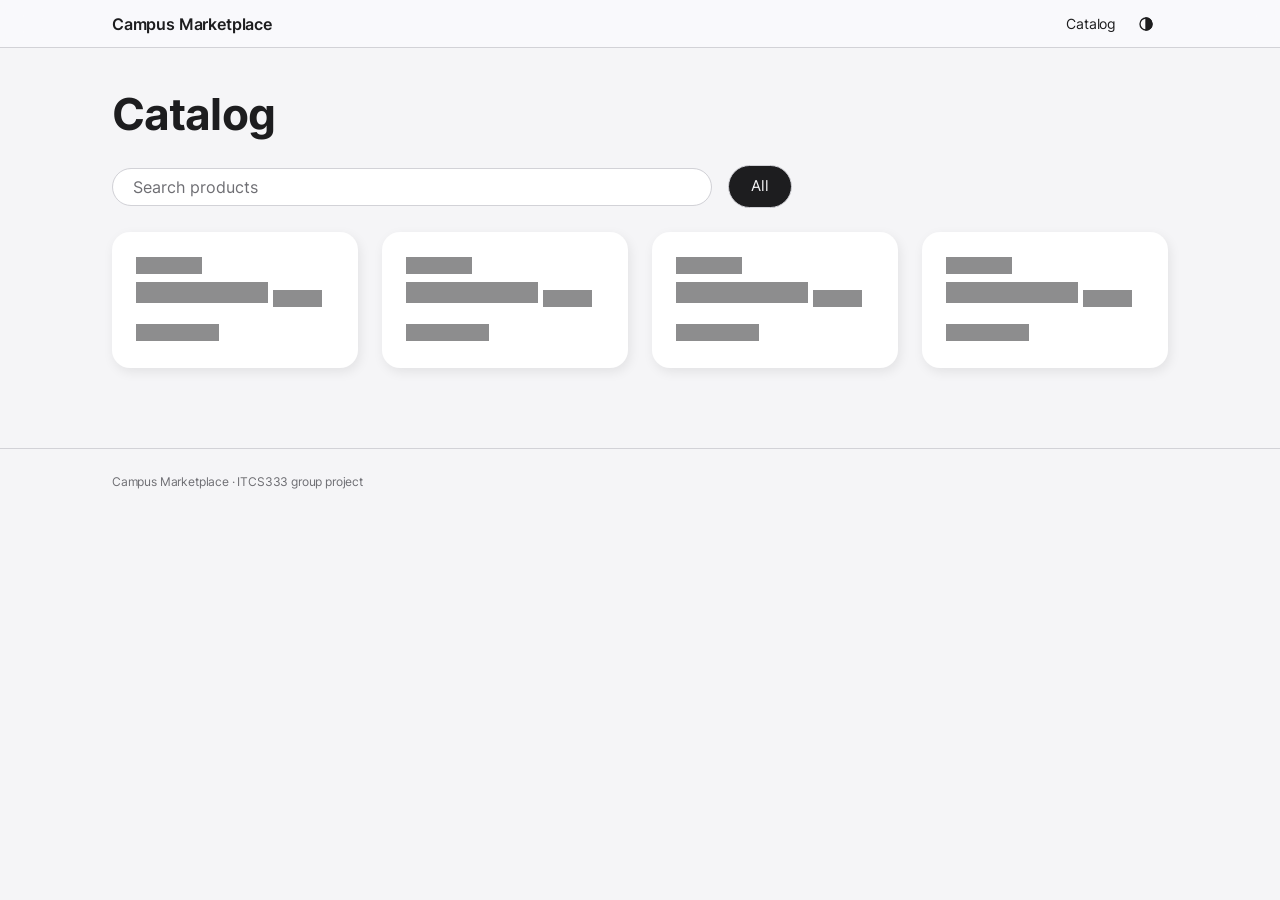
==== commit 50314706: "m2_catalog: compact tiles with the name as link, category links from home, simpler layout" ====
--- a/public/catalog/index.html
+++ b/public/catalog/index.html
@@ -7,13 +7,8 @@
   <meta name="description" content="Browse and search the Campus Marketplace catalog.">
   <title>Catalog - Campus Marketplace</title>
   <link rel="icon" href="../favicon.svg" type="image/svg+xml">
-  <link rel="preconnect" href="https://fonts.googleapis.com">
-  <link rel="preconnect" href="https://fonts.gstatic.com" crossorigin>
-  <link href="https://fonts.googleapis.com/css2?family=Inter:wght@400;600;700&display=swap" rel="stylesheet">
   <link href="https://cdn.jsdelivr.net/npm/bootstrap@5.3.3/dist/css/bootstrap.min.css" rel="stylesheet"
         integrity="sha384-QWTKZyjpPEjISv5WaRU9OFeRpok6YctnYmDr5pNlyT2bRjXh0JMhjY6hW+ALEwIH" crossorigin="anonymous">
-  <link href="https://cdn.jsdelivr.net/npm/bootstrap-icons@1.11.3/font/bootstrap-icons.min.css" rel="stylesheet"
-        integrity="sha384-XGjxtQfXaH2tnPFa9x+ruJTuLE3Aa6LhHSWRr1XeTyhezb4abCG4ccI5AkVDxqC+" crossorigin="anonymous">
   <link href="../theme.css" rel="stylesheet">
   <script src="../color-mode.js"></script>
 </head>
@@ -29,19 +24,16 @@
   </nav>
 
   <main class="container">
-    <h1 class="page-title">Catalog. <span class="subtle">Everything you need for campus, in one place.</span></h1>
+    <h1 class="page-title">Catalog</h1>
 
     <div id="error-banner" class="alert alert-danger" role="alert" style="display: none;"></div>
 
-    <div class="search-pill mb-3">
-      <i class="bi bi-search" aria-hidden="true"></i>
-      <input id="search" type="search" class="form-control form-control-lg"
+    <div class="d-flex flex-wrap align-items-center gap-3 mb-4">
+      <input id="search" type="search" class="form-control search-pill flex-grow-1 w-auto"
              placeholder="Search products" aria-label="Search products">
-    </div>
-
-    <div id="category-chips" class="d-flex flex-wrap gap-2 mb-4"
-         role="group" aria-label="Filter by category">
-      <button type="button" class="btn chip" data-category="" aria-pressed="true">All</button>
+      <div id="category-chips" class="d-flex flex-wrap gap-2" role="group" aria-label="Filter by category">
+        <button type="button" class="btn chip" data-category="" aria-pressed="true">All</button>
+      </div>
     </div>
 
     <h2 class="visually-hidden">Products</h2>
@@ -57,7 +49,7 @@
   <!-- Product details sheet (native <dialog>: Esc closes it, focus is handled by the browser) -->
   <dialog id="product-sheet" class="sheet" aria-labelledby="sheet-title">
     <form method="dialog" class="d-flex justify-content-end p-3 pb-0">
-      <button type="submit" class="btn icon-btn" aria-label="Close"><i class="bi bi-x-lg" aria-hidden="true"></i></button>
+      <button type="submit" class="btn-close p-3" aria-label="Close"></button>
     </form>
     <div id="sheet-body" class="px-4 px-md-5 pb-5"></div>
   </dialog>
--- a/public/theme.css
+++ b/public/theme.css
@@ -1,36 +1,33 @@
 /*
- * Campus Marketplace - shared theme for every module page.
- * Clean, minimal style (neutral grays + one blue accent) with Auto / Light / Dark modes,
- * built on Bootstrap 5.3.3 + Bootstrap Icons 1.11.3 + the Inter font.
- *
- * Every page <head> (copy it from public/catalog/index.html - it has the integrity hashes).
- * Use relative paths, so pages work at any URL (e.g. from public/<module>/index.html):
- *   <meta name="color-scheme" content="light dark">
- *   Inter (Google Fonts), bootstrap.min.css, bootstrap-icons.min.css, then ../theme.css
- *   <script src="../color-mode.js"></script>
- * Then use normal Bootstrap classes (btn-primary, card, alert...) and the helpers below.
+ * Campus Marketplace - shared theme on top of Bootstrap 5.3 (light + dark mode).
+ * New page? Copy the <head> of public/catalog/index.html, then use Bootstrap classes
+ * plus the helpers below.
  */
 
-/* ===== 1. Color tokens ===== */
+/* Inter font, stored in the project (license: fonts/Inter-LICENSE.txt) */
+@font-face {
+  font-family: "Inter";
+  src: url("fonts/inter-latin-variable.woff2") format("woff2");
+  font-weight: 100 900;
+  font-display: swap;
+}
+
+/* ===== Colors ===== */
 
 :root {
-  --cm-bg: #f5f5f7;            /* page background */
-  --cm-surface: #ffffff;       /* cards, inputs, sheets */
-  --cm-text: #1d1d1f;          /* body text and headings */
-  --cm-muted: #6e6e73;         /* secondary text */
+  --cm-bg: #f5f5f7;
+  --cm-surface: #ffffff;
+  --cm-text: #1d1d1f;
+  --cm-muted: #6e6e73;
   --cm-border: #d2d2d7;
-  --cm-accent: #0071e3;        /* filled buttons */
+  --cm-neutral: #e8e8ed;
+  --cm-accent: #0071e3;
   --cm-accent-rgb: 0, 113, 227;
-  --cm-accent-hover: #0077ed;
-  --cm-on-accent: #ffffff;     /* text on filled buttons */
-  --cm-link: #0066cc;          /* text links */
+  --cm-link: #0066cc;
   --cm-link-rgb: 0, 102, 204;
-  --cm-success: #0b7a75;       /* "in stock" */
-  --cm-success-rgb: 11, 122, 117;
-  --cm-neutral-subtle: #e8e8ed;
+  --cm-success: #0b7a75;
   --cm-glass: rgba(251, 251, 253, 0.8);
-  --cm-card-shadow: 2px 4px 12px rgba(0, 0, 0, 0.08);
-  --cm-card-shadow-hover: 2px 4px 16px rgba(0, 0, 0, 0.16);
+  --cm-shadow: 2px 4px 12px rgba(0, 0, 0, 0.08);
   --cm-radius: 18px;
 }
 
@@ -40,50 +37,36 @@
   --cm-text: #f5f5f7;
   --cm-muted: #86868b;
   --cm-border: #424245;
-  --cm-accent: #0071e3;
-  --cm-accent-rgb: 0, 113, 227;
-  --cm-accent-hover: #0077ed;
-  --cm-on-accent: #ffffff;
+  --cm-neutral: #2c2c2e;
   --cm-link: #2997ff;
   --cm-link-rgb: 41, 151, 255;
   --cm-success: #4fbfb7;
-  --cm-success-rgb: 79, 191, 183;
-  --cm-neutral-subtle: #2c2c2e;
   --cm-glass: rgba(22, 22, 23, 0.8);
-  --cm-card-shadow: none;
-  --cm-card-shadow-hover: 0 0 0 1px var(--cm-border);
-}
-
-/* Hand the tokens to Bootstrap, so its classes use them in every mode */
+  --cm-shadow: none;
+}
+
+/* Bootstrap reads these, so all its classes use our colors */
 :root,
 [data-bs-theme] {
-  /* Apple devices use their system font; everyone else gets Inter */
-  --bs-font-sans-serif: -apple-system, BlinkMacSystemFont, "Inter", "Segoe UI", Roboto, "Helvetica Neue", Arial, sans-serif;
+  --bs-font-sans-serif: -apple-system, BlinkMacSystemFont, "Inter", "Segoe UI", Roboto, Arial, sans-serif;
   --bs-body-font-size: 1.0625rem;
   --bs-body-bg: var(--cm-bg);
   --bs-body-color: var(--cm-text);
-  --bs-emphasis-color: var(--cm-text);
   --bs-secondary-color: var(--cm-muted);
   --bs-border-color: var(--cm-border);
-  --bs-primary: var(--cm-accent);
-  --bs-primary-rgb: var(--cm-accent-rgb);
-  --bs-success: var(--cm-success);
-  --bs-success-rgb: var(--cm-success-rgb);
   --bs-link-color: var(--cm-link);
   --bs-link-color-rgb: var(--cm-link-rgb);
-  --bs-link-hover-color: var(--cm-link);
   --bs-link-hover-color-rgb: var(--cm-link-rgb);
 }
 
-/* ===== 2. Base ===== */
+/* ===== Base and layout ===== */
 
 body {
-  -webkit-font-smoothing: antialiased;
   letter-spacing: -0.01em;
-}
-
-h1, h2, h3, h4, h5 {
-  color: var(--cm-text);
+  overflow-x: clip; /* lets the shelf run to the window edge without a sideways scroll */
+}
+
+h1, h2, h3 {
   font-weight: 600;
   letter-spacing: -0.02em;
 }
@@ -96,76 +79,60 @@
   text-decoration: underline;
 }
 
-/* ===== 3. Layout ===== */
-
-/* Thin frosted-glass navigation bar */
+@media (min-width: 1200px) {
+  .container {
+    max-width: 1080px;
+  }
+}
+
 .navbar-glass {
   --bs-navbar-padding-y: 0;
   min-height: 48px;
-  background-color: var(--cm-glass);
+  background: var(--cm-glass);
+  -webkit-backdrop-filter: saturate(180%) blur(20px); /* Safari */
   backdrop-filter: saturate(180%) blur(20px);
-  -webkit-backdrop-filter: saturate(180%) blur(20px);
   border-bottom: 1px solid var(--cm-border);
   font-size: 0.875rem;
 }
 
-.navbar-glass .navbar-brand {
+.navbar-glass a {
   color: var(--cm-text);
+  text-decoration: none;
+}
+
+.navbar-brand {
   font-size: 1rem;
   font-weight: 600;
-  text-decoration: none;
-}
-
-.navbar-glass .nav-link {
-  color: var(--cm-text);
-  opacity: 0.8;
-  text-decoration: none;
-}
-
-.navbar-glass .nav-link:hover,
-.navbar-glass .nav-link.active {
-  opacity: 1;
-}
-
-/* Big centered headline (home page) */
+}
+
 .hero {
   text-align: center;
-  padding: 5rem 0 3rem;
+  padding: 4rem 0 3.5rem;
 }
 
 .hero-title {
-  font-size: clamp(2.75rem, 7vw, 5rem);
+  font-size: clamp(2.25rem, 5vw, 3.5rem);
   font-weight: 700;
-  letter-spacing: -0.035em;
-  line-height: 1.05;
-  margin-bottom: 0.75rem;
+}
+
+.hero-lead,
+.eyebrow {
+  color: var(--cm-muted);
 }
 
 .hero-lead {
-  font-size: clamp(1.25rem, 2.4vw, 1.75rem);
-  color: var(--cm-muted);
+  font-size: 1.25rem;
+}
+
+.page-title {
+  font-size: clamp(2rem, 4vw, 2.75rem);
+  font-weight: 700;
+  padding: 2.5rem 0 1.5rem;
   margin: 0;
 }
 
-/* Two-tone page / section titles: "Catalog. <span class="subtle">Everything...</span>" */
-.page-title {
-  font-size: clamp(2.5rem, 6vw, 4rem);
-  font-weight: 600;
-  letter-spacing: -0.03em;
-  line-height: 1.08;
-  padding: 3.5rem 0 2.5rem;
-  margin: 0;
-}
-
 .section-title {
-  font-size: clamp(1.5rem, 3.5vw, 2.25rem);
-  font-weight: 600;
-  letter-spacing: -0.025em;
-  margin-bottom: 1.5rem;
-}
-
-.subtle {
-  color: var(--cm-muted);
+  font-size: 1.75rem;
 }
 
 .site-footer {
@@ -176,88 +143,41 @@
   font-size: 0.75rem;
 }
 
-/* ===== 4. Components ===== */
-
-/* Cards: rounded, no border, soft shadow */
-.card {
-  --bs-card-bg: var(--cm-surface);
-  --bs-card-color: var(--cm-text);
-  --bs-card-border-width: 0;
-  --bs-card-border-radius: var(--cm-radius);
-  --bs-card-inner-border-radius: var(--cm-radius);
-  box-shadow: var(--cm-card-shadow);
-}
-
-.card-hover {
-  transition: transform 0.3s cubic-bezier(0, 0, 0.5, 1), box-shadow 0.3s cubic-bezier(0, 0, 0.5, 1);
-}
-
-.card-hover:hover {
-  transform: scale(1.015);
-  box-shadow: var(--cm-card-shadow-hover);
-}
-
-/* Show the keyboard focus on the whole card (its link/button covers the card) */
-.card:has(.stretched-link:focus-visible) {
-  outline: 3px solid rgba(var(--cm-link-rgb), 0.6);
-  outline-offset: 2px;
-}
-
-.card .stretched-link:focus-visible {
-  outline: none;
-}
-
-/* Scrollable areas get a visible focus ring for keyboard users */
-.shelf:focus-visible {
-  outline: 3px solid rgba(var(--cm-link-rgb), 0.6);
-  outline-offset: 4px;
-  border-radius: var(--cm-radius);
-}
-
-/* Horizontal "shelf" of cards that scrolls sideways (scrollbar hidden; use .paddles) */
-.shelf {
-  display: grid;
-  grid-auto-flow: column;
-  grid-auto-columns: minmax(250px, 290px);
-  gap: 1.25rem;
-  overflow-x: auto;
-  scroll-snap-type: x mandatory;
-  scroll-padding-inline: 0.25rem;
-  padding: 0.5rem 0.25rem 1rem;
-  scrollbar-width: none;
-}
-
-.shelf::-webkit-scrollbar {
-  display: none;
-}
-
-.shelf > * {
-  scroll-snap-align: start;
-}
-
-/* Round arrow buttons under a shelf */
-.paddles {
-  display: flex;
-  justify-content: flex-end;
-  gap: 0.75rem;
-}
-
-.paddle {
+/* ===== Buttons ===== */
+
+/* Pill shape, at least 44px tall */
+.btn {
+  --bs-btn-padding-y: 0.6rem;
+  --bs-btn-padding-x: 1.375rem;
+  --bs-btn-font-size: 1.0625rem;
+  --bs-btn-border-radius: 980px;
+  --bs-btn-focus-shadow-rgb: var(--cm-accent-rgb);
+}
+
+.btn:hover,
+.tile-link:hover {
+  text-decoration: none;
+}
+
+.btn-primary {
+  --bs-btn-bg: var(--cm-accent);
+  --bs-btn-border-color: var(--cm-accent);
+  --bs-btn-hover-bg: #0077ed;
+  --bs-btn-hover-border-color: #0077ed;
+  --bs-btn-active-bg: var(--cm-accent);
+}
+
+/* Round 44x44 icon button (theme switch, close, shelf arrows) */
+.icon-btn {
   --bs-btn-padding-x: 0;
   --bs-btn-padding-y: 0;
   --bs-btn-color: var(--cm-text);
-  --bs-btn-bg: var(--cm-neutral-subtle);
+  --bs-btn-hover-color: var(--cm-text);
+  --bs-btn-hover-bg: var(--cm-neutral);
+  --bs-btn-active-bg: var(--cm-neutral);
   --bs-btn-border-color: transparent;
-  --bs-btn-hover-color: var(--cm-text);
-  --bs-btn-hover-bg: var(--cm-border);
   --bs-btn-hover-border-color: transparent;
-  --bs-btn-active-bg: var(--cm-border);
   --bs-btn-active-border-color: transparent;
-  --bs-btn-disabled-color: var(--cm-text);
-  --bs-btn-disabled-bg: var(--cm-neutral-subtle);
-  --bs-btn-disabled-border-color: transparent;
-  --bs-btn-disabled-opacity: 0.42;
-  --bs-btn-focus-shadow-rgb: var(--cm-accent-rgb);
   width: 44px;
   height: 44px;
   display: inline-flex;
@@ -265,163 +185,141 @@
   justify-content: center;
 }
 
-.tile-name {
+/* Gray version for the shelf arrows (‹ ›) */
+.paddle {
   font-size: 1.5rem;
-  font-weight: 600;
-  letter-spacing: -0.02em;
-}
-
-.eyebrow {
-  font-size: 0.8125rem;
-  font-weight: 600;
-  color: var(--cm-muted);
-}
-
-.price {
-  font-size: 1.0625rem;
-}
-
-.stock {
-  font-size: 0.875rem;
-  color: var(--cm-success);
-  margin-bottom: 0;
-}
-
-.stock-out {
-  color: var(--cm-muted);
-}
-
-/* "Learn more >" style text link (can be a <button> or an <a>) */
-.link-more {
-  padding: 0;
-  border: 0;
-  background: none;
-  color: var(--cm-link);
-  font-size: 1.0625rem;
-  text-align: start;
-}
-
-.link-more:hover {
-  text-decoration: underline;
-}
-
-.link-more .bi {
-  font-size: 0.75em;
-}
-
-/* Buttons: pill shape, at least 44px tall (easy to tap) */
-.btn {
-  --bs-btn-padding-y: 0.6rem;
-  --bs-btn-padding-x: 1.375rem;
-  --bs-btn-font-size: 1.0625rem;
-  --bs-btn-font-weight: 400;
-  --bs-btn-border-radius: 980px;
-}
-
-.btn:hover {
-  text-decoration: none;
-}
-
-.btn-primary {
-  --bs-btn-color: var(--cm-on-accent);
-  --bs-btn-bg: var(--cm-accent);
-  --bs-btn-border-color: var(--cm-accent);
-  --bs-btn-hover-color: var(--cm-on-accent);
-  --bs-btn-hover-bg: var(--cm-accent-hover);
-  --bs-btn-hover-border-color: var(--cm-accent-hover);
-  --bs-btn-active-color: var(--cm-on-accent);
-  --bs-btn-active-bg: var(--cm-accent);
-  --bs-btn-active-border-color: var(--cm-accent);
-  --bs-btn-focus-shadow-rgb: var(--cm-accent-rgb);
-}
-
-.btn-outline-primary {
-  --bs-btn-color: var(--cm-link);
-  --bs-btn-border-color: var(--cm-link);
-  --bs-btn-hover-color: var(--cm-on-accent);
-  --bs-btn-hover-bg: var(--cm-accent);
-  --bs-btn-hover-border-color: var(--cm-accent);
-  --bs-btn-active-color: var(--cm-on-accent);
-  --bs-btn-active-bg: var(--cm-accent);
-  --bs-btn-active-border-color: var(--cm-accent);
-  --bs-btn-focus-shadow-rgb: var(--cm-accent-rgb);
-}
-
-/* Round 44x44 icon button (theme switch, close) */
-.icon-btn {
-  --bs-btn-padding-x: 0;
-  --bs-btn-padding-y: 0;
-  --bs-btn-color: var(--cm-text);
-  --bs-btn-border-color: transparent;
-  --bs-btn-hover-color: var(--cm-text);
-  --bs-btn-hover-bg: var(--cm-neutral-subtle);
-  --bs-btn-hover-border-color: transparent;
-  --bs-btn-active-bg: var(--cm-neutral-subtle);
-  --bs-btn-active-border-color: transparent;
-  --bs-btn-focus-shadow-rgb: var(--cm-accent-rgb);
-  width: 44px;
-  height: 44px;
-  display: inline-flex;
-  align-items: center;
-  justify-content: center;
-  font-size: 1rem;
-}
-
-/* Filter chips (toggle buttons with aria-pressed) */
+  line-height: 1;
+  --bs-btn-bg: var(--cm-neutral);
+  --bs-btn-hover-bg: var(--cm-border);
+  --bs-btn-active-bg: var(--cm-border);
+  --bs-btn-disabled-bg: var(--cm-neutral);
+  --bs-btn-disabled-border-color: transparent;
+}
+
+/* Filter chip: black when aria-pressed="true" */
 .chip {
   --bs-btn-font-size: 0.9375rem;
   --bs-btn-color: var(--cm-text);
   --bs-btn-bg: var(--cm-surface);
   --bs-btn-border-color: var(--cm-border);
   --bs-btn-hover-color: var(--cm-text);
-  --bs-btn-hover-bg: var(--cm-surface);
   --bs-btn-hover-border-color: var(--cm-text);
   --bs-btn-active-color: var(--cm-bg);
   --bs-btn-active-bg: var(--cm-text);
   --bs-btn-active-border-color: var(--cm-text);
-  --bs-btn-focus-shadow-rgb: var(--cm-accent-rgb);
 }
 
 .chip[aria-pressed="true"] {
   --bs-btn-color: var(--cm-bg);
   --bs-btn-bg: var(--cm-text);
-  --bs-btn-border-color: var(--cm-text);
   --bs-btn-hover-color: var(--cm-bg);
   --bs-btn-hover-bg: var(--cm-text);
-  --bs-btn-hover-border-color: var(--cm-text);
-}
-
-/* Inputs: rounded, soft focus ring */
-.form-control,
-.form-select {
+}
+
+/* ===== Cards and product tiles ===== */
+
+.card {
+  --bs-card-bg: var(--cm-surface);
+  --bs-card-border-width: 0;
+  --bs-card-border-radius: var(--cm-radius);
+  box-shadow: var(--cm-shadow);
+}
+
+.card-hover {
+  transition: transform 0.3s ease;
+}
+
+.card-hover:hover {
+  transform: scale(1.015);
+}
+
+/* The tile's name is a link/button covering the whole card; show its focus on the card */
+.card:has(.stretched-link:focus-visible) {
+  outline: 3px solid rgba(var(--cm-link-rgb), 0.6);
+  outline-offset: 2px;
+}
+
+.tile-link {
+  padding: 0;
+  border: 0;
+  background: none;
+  color: inherit;
+  font: inherit;
+  text-align: start;
+  outline: none; /* the focus ring is drawn on the card instead */
+}
+
+.tile-name {
+  font-size: 1.375rem;
+}
+
+.eyebrow {
+  font-size: 0.8125rem;
+  font-weight: 600;
+}
+
+.stock {
+  font-size: 0.875rem;
+  color: var(--cm-success);
+  margin: 0;
+}
+
+.stock-out {
+  color: var(--cm-muted);
+}
+
+.category-tile {
+  flex: 1 1 220px;
+}
+
+.category-name {
+  font-size: 1.125rem;
+}
+
+/* ===== Shelf: cards that scroll sideways (arrows instead of a scrollbar) ===== */
+
+.shelf {
+  display: grid;
+  grid-auto-flow: column;
+  grid-auto-columns: minmax(250px, 280px);
+  gap: 1.25rem;
+  overflow-x: auto;
+  scroll-snap-type: x mandatory;
+  scroll-padding-inline: 0.25rem;
+  scrollbar-width: none;
+  margin-right: calc(50% - 50vw); /* run on to the right edge of the window */
+  padding: 0.5rem calc(50vw - 50%) 1rem 0.25rem;
+}
+
+.shelf::-webkit-scrollbar {
+  display: none; /* Safari */
+}
+
+.shelf > * {
+  scroll-snap-align: start;
+}
+
+.shelf:focus-visible {
+  outline: 3px solid rgba(var(--cm-link-rgb), 0.6);
+  border-radius: var(--cm-radius);
+}
+
+/* ===== Forms and messages ===== */
+
+.form-control {
   background-color: var(--cm-surface);
   border-radius: 12px;
 }
 
-.form-control:focus,
-.form-select:focus {
+.form-control:focus {
   background-color: var(--cm-surface);
   border-color: var(--cm-accent);
   box-shadow: 0 0 0 4px rgba(var(--cm-accent-rgb), 0.2);
 }
 
-/* Pill search box with an icon inside */
 .search-pill {
-  position: relative;
   max-width: 600px;
-}
-
-.search-pill .bi {
-  position: absolute;
-  top: 50%;
-  left: 1.25rem;
-  transform: translateY(-50%);
-  color: var(--cm-muted);
-  pointer-events: none;
-}
-
-.search-pill .form-control {
-  padding-left: 3rem;
+  padding-inline: 1.25rem;
   border-radius: 980px;
 }
 
@@ -430,7 +328,8 @@
   border-radius: 14px;
 }
 
-/* Sheet: native <dialog> in the middle with a blurred background */
+/* ===== Product sheet (native <dialog>) ===== */
+
 .sheet {
   width: min(560px, calc(100% - 32px));
   padding: 0;
@@ -438,38 +337,22 @@
   border-radius: 24px;
   background: var(--cm-surface);
   color: var(--cm-text);
-  box-shadow: 0 24px 60px rgba(0, 0, 0, 0.3);
 }
 
 .sheet::backdrop {
   background: rgba(0, 0, 0, 0.4);
+  -webkit-backdrop-filter: blur(8px); /* Safari */
   backdrop-filter: blur(8px);
-  -webkit-backdrop-filter: blur(8px);
-}
-
-.sheet[open] {
-  animation: sheet-in 0.3s cubic-bezier(0, 0, 0.5, 1);
 }
 
 .sheet-title {
-  font-size: clamp(1.75rem, 4vw, 2.5rem);
+  font-size: 2.25rem;
   font-weight: 700;
-  letter-spacing: -0.03em;
-}
-
-@keyframes sheet-in {
-  from { opacity: 0; transform: translateY(16px) scale(0.98); }
-  to { opacity: 1; transform: none; }
-}
-
-/* ===== 5. Accessibility: respect "reduce motion" in the device settings ===== */
-
+}
+
+/* Respect "reduce motion" in the device settings */
 @media (prefers-reduced-motion: reduce) {
-  .card-hover,
-  .card-hover:hover,
-  .sheet[open] {
-    transition: none;
+  .card-hover:hover {
     transform: none;
-    animation: none;
   }
 }
